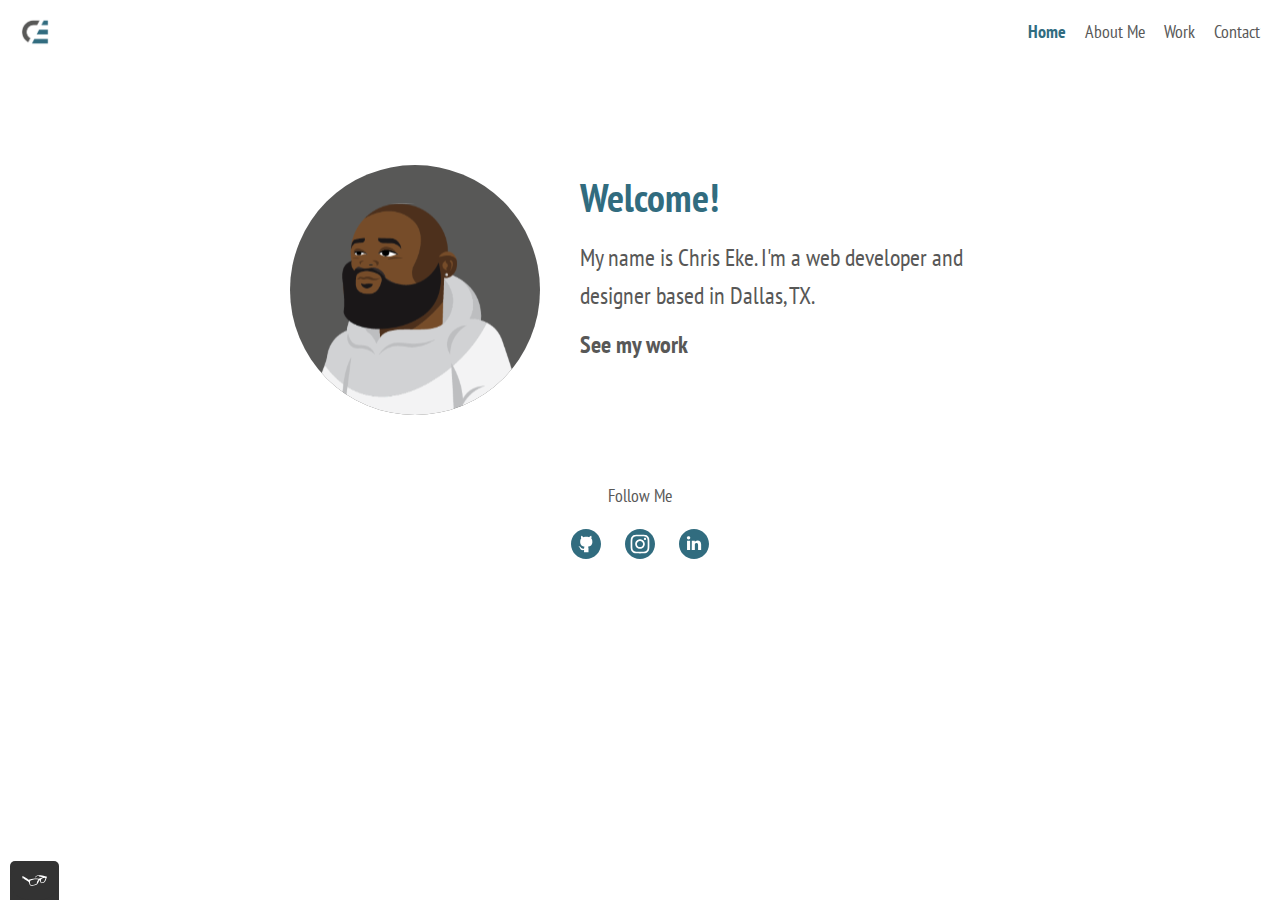
==== index.html @ decbf9c9 "Updated index.html title" ====
<!DOCTYPE html>
<html lang="en" dir="ltr">
  <head>
    <meta charset="utf-8">
    <meta name="viewport" content="width=device-width, initial-scale=1">
    <title>Chris Eke Portfolio</title>
    <link rel="shortcut icon" href="./images/favicon.ico">
    <link rel="stylesheet" type="text/css" href="css/normalize.css">
    <link rel="preconnect" href="https://fonts.gstatic.com">
    <link href="https://fonts.googleapis.com/css2?family=PT+Sans+Narrow:wght@400;700&display=swap" rel="stylesheet">
    <link rel="stylesheet" type="text/css" href="css/styles.css">
  </head>
  <body>

    <header class="page-header">
      <!--My Logo-->
      <img id="website-logo" src="./img/chris-eke-logo.png" alt="Stylized C and E image" class="page-header__item">
      <nav class="page-header__item">
        <div>
          <ul role="menubar" class="navigation-list">
            <li role="presentation">
              <a role="menuitem" href="index.html" class="nav-list__item--active">Home</a>
            </li>
            <li role="presentation">
              <a role="menuitem" href="about.html" class="nav-list__item">About Me</a>
            </li>
            <li role="presentation">
              <a role="menuitem" href="work.html" class="nav-list__item">Work</a>
            </li>
            <li role="presentation">
              <a role="menuitem" href="contact.html" class="nav-list__item">Contact</a>
            </li>
          </ul>
        </div>
      </nav>
    </header>

    <main class="profile">
      <!--A graphic image of me-->
      <img src="./img/graphic-profile-picture.svg" alt="A graphic image of Chris Eke" class="profile__graphic">
      <h1>Welcome!</h1>
      <p>My name is Chris Eke. I'm a web developer and designer based in Dallas, TX.</p>
      <a class="empahsis-link" href="work.html">See my work</a>
    </main>

    <footer class="page-footer">
      <p>Follow Me</p>
      <div class="social">
        <!--Github logo-->
        <img src="./img/github-icon.svg" alt="Github Icon" class="social__icon">
        <!--Instagram logo-->
        <img src="./img/instagram-icon.svg" alt="Instagram Icon" class="social__icon">
        <!--LinkedIn logo-->
        <img src="./img/linkedin-icon.svg" alt="LinkedIn Icon" class="social__icon">
      </div>
    </footer>

    <script src="js/tota11y.min.js"></script>
  </body>
</html>
---- css/styles.css ----
:root {
  --primary-color: #316c7f;
  --secondary-color: #eeeeee;
  --text-color: #585857;
  --light-text: 400;
  --bold-text: 700;
  --nudge-up: translateY(-5px);
}

/*Global Styles---------------*/
* {
  box-sizing: border-box;
}
body {
  font-family: "PT Sans Narrow", sans-serif;
  font-weight: var(--light-text);
  font-size: 18px;
  color: var(--text-color);
  line-height: 1.6;
}
h1 {
  font-size: 40px;
  font-weight: var(--bold-text);
  color: var(--primary-color);
  margin: 10px 0;
}
h2 {
  font-size: 24px;
  font-weight: var(--bold-text);
  color: var(--primary-color);
}
h3 {
  font-size: 18px;
  font-weight: var(--light-text);
  margin: 10px 0;
}
.navigation-list {
  list-style-type: none;
}
.navigation-list li {
  display: inline-block;
  margin-left: 15px;
}
a {
  text-decoration: none;
  color: var(--primary-color);
}
.nav-list__item {
  color: var(--text-color);
  text-decoration: none;
  transition: color .3s, transform .3s;
  display: inline-block;
}
.nav-list__item:hover, .nav-list__item:focus {
  color: var(--primary-color);
  transform: var(--nudge-up);
}
.nav-list__item:active {
  color: var(--primary-color);
  transform: var(--nudge-up);
}
.nav-list__item--active {
  font-weight: var(--bold-text);
  color: var(--primary-color);
  transform: var(--nudge-up);
}
.page-header {
  display: flex;
  width: 100%;
  height: 10%;
  padding: 0px 20px;
  align-items: center;
}
.page-header__item {
  flex: 0 1 auto;
}
.page-header__item:last-child {
  flex-grow: 1;
  text-align: right;
}
.empahsis-link {
  font-size: 24px;
  font-weight: var(--bold-text);
  color: var(--text-color);
  transition: color .3s;
}
.empahsis-link:hover {
  color: var(--primary-color);
  transform: translateY(0);
}
button {
  border: none;
  font-size: 16px;
  font-family: inherit;
  background-color: var(--primary-color);
  border: 2px solid var(--primary-color);
  color: white;
  text-decoration: none;
  padding: 5px 15px;
  border-radius: 25px;
  transition: color .3s, background .3s;
}
button:hover, button:focus {
  cursor: pointer;
  color: var(--primary-color);
  background: none;
}
#website-logo {
  height: 30px;
}
.page-footer {
  clear: both;
  display: flex;
  height: 20%;
  margin: 20px 0px;
  flex-direction: column;
  text-align: center;
}
.social__icon {
  margin: 0px 10px;
  transition: opacity .3s, transform .3s;
}
.social__icon:hover {
  opacity: 0.6;
  cursor: pointer;
  transform: var(--nudge-up);
}

/*Home Page Specific Styles---------------*/
.profile {
  max-width: 700px;
  margin: 100px auto;
}
.profile__graphic {
  float: left;
  width: 250px;
  margin-right: 40px;
  border-radius: 50%;
}
.profile p {
  font-size: 24px;
  margin: 10px;
}

/*About Page Specific Styles--------------*/
.about {
  text-align: center;
  padding: 30px;
}
.about p {
  margin: 0 auto;
  width: 70%;
  margin-bottom: 50px;
}
.skills-table {
  text-align: center;
  margin: 50px auto;
  width: 360px;
}
.skills-table th {
  font-size: 20px;
  color: var(--primary-color);
}
.skills-table tr {
  transition: color .3s;
}
.skills-table tr:hover {
  color: var(--primary-color);
  cursor: pointer;
}
.resume-button {
  font-size: 14px;
  padding: 5px 10px;
  border-radius: 20px;
  background: var(--primary-color);
  border: 2px solid var(--primary-color);
  color: white;
  transition: background .3s, color .3s;
}
.resume-button:hover {
  background: none;
  color: var(--primary-color);
}

/*Animations*/
@keyframes orbit {
  0% {
    transform: translateY(0px);
  }
  100% {
    transform: translateY(20px);
  }
}
.orb {
  animation: .5s orbit infinite alternate ease;
}

/*Contact Page Specific Styles------------*/
.contact {
  text-align: center;
  padding: 30px;
}
#contact_form {
  text-align: center;
}
#contact_form h3 {
  font-weight: var(--bold-text);
  color: var(--primary-color);
}
.label_std {
  font-weight: var(--bold-text);
}
input {
  background-color: var(--secondary-color);
  border: none;
  padding: 5px 10px;
  width: 300px;
}
#message {
  background-color: var(--secondary-color);
  border: none;
  width: 300px;
  height: 100px;
}

/*Work Page Specific Styles--------------*/
section {
  text-align: center;
}
/*Start grid fallback*/
.project-grid__item {
  display: inline-block;
  width: 33%;
}
/*End grid fallback*/
.project-grid {
  display: grid;
  grid-template-columns: 1fr 1fr 1fr;
  grid-gap: 30px;
  padding: 0px 20px;
  text-align: left;
  margin: 50px 0px;
}
.project-grid__item {
  padding: 20px;
  width: auto;
}
.project-grid__item h2 {
  font-weight: var(--bold-text);
  color: var(--text-color);
  margin: 5px 0;
}
.project-grid__item p {
  margin: 5px 0;
}
.project-grid__item--tools-list {
  display: flex;
  width: 100%;
  margin-top: 20px;
  flex-wrap: wrap;
}
.project-grid__item--tools-list--item {
  font-size: 14px;
  padding: 2px 10px;
  background: var(--secondary-color);
  margin-bottom: 5px;
  border-radius: 15px;
  margin-right: 5px;
}
.project-btn {
  font-size: 14px;
  margin-right: 10px;
  padding: 5px 10px;
  border-radius: 20px;
  margin-top: 20px;
  display: inline-block;
}
.project-btn-code {
  border: 1px solid var(--primary-color);
  color: var(--primary-color);
}
.project-btn-demo {
  background: var(--primary-color);
  border: 1px solid var(--primary-color);
  color: white;
}

/*Media Queries*/
@media all and (max-width: 500px) {
  .project-grid {
    grid-template-columns: 1fr;
  }
  .skills-table {
    width: 320px;
  }
  .profile {
    text-align: center;
    display: flex;
    flex-direction: column;
    margin: 50px auto;
  }
  .profile p {
    width: 80%;
    margin: 20px auto;
  }
  .profile__graphic {
    margin: 20px auto;
    height: 200px;
    width: 200px;
  }
}
@media all and (min-width: 500px) and (max-width: 750px) {
  .project-grid {
    grid-template-columns: 1fr 1fr;
  }
}
@media all and (max-width: 750px) {
  .project-grid {
    grid-gap: 10px;
    margin-top: 10px;
  }
  .about p {
    width: 90%;
  }
  h1 {
    font-size: 28px;
  }
}
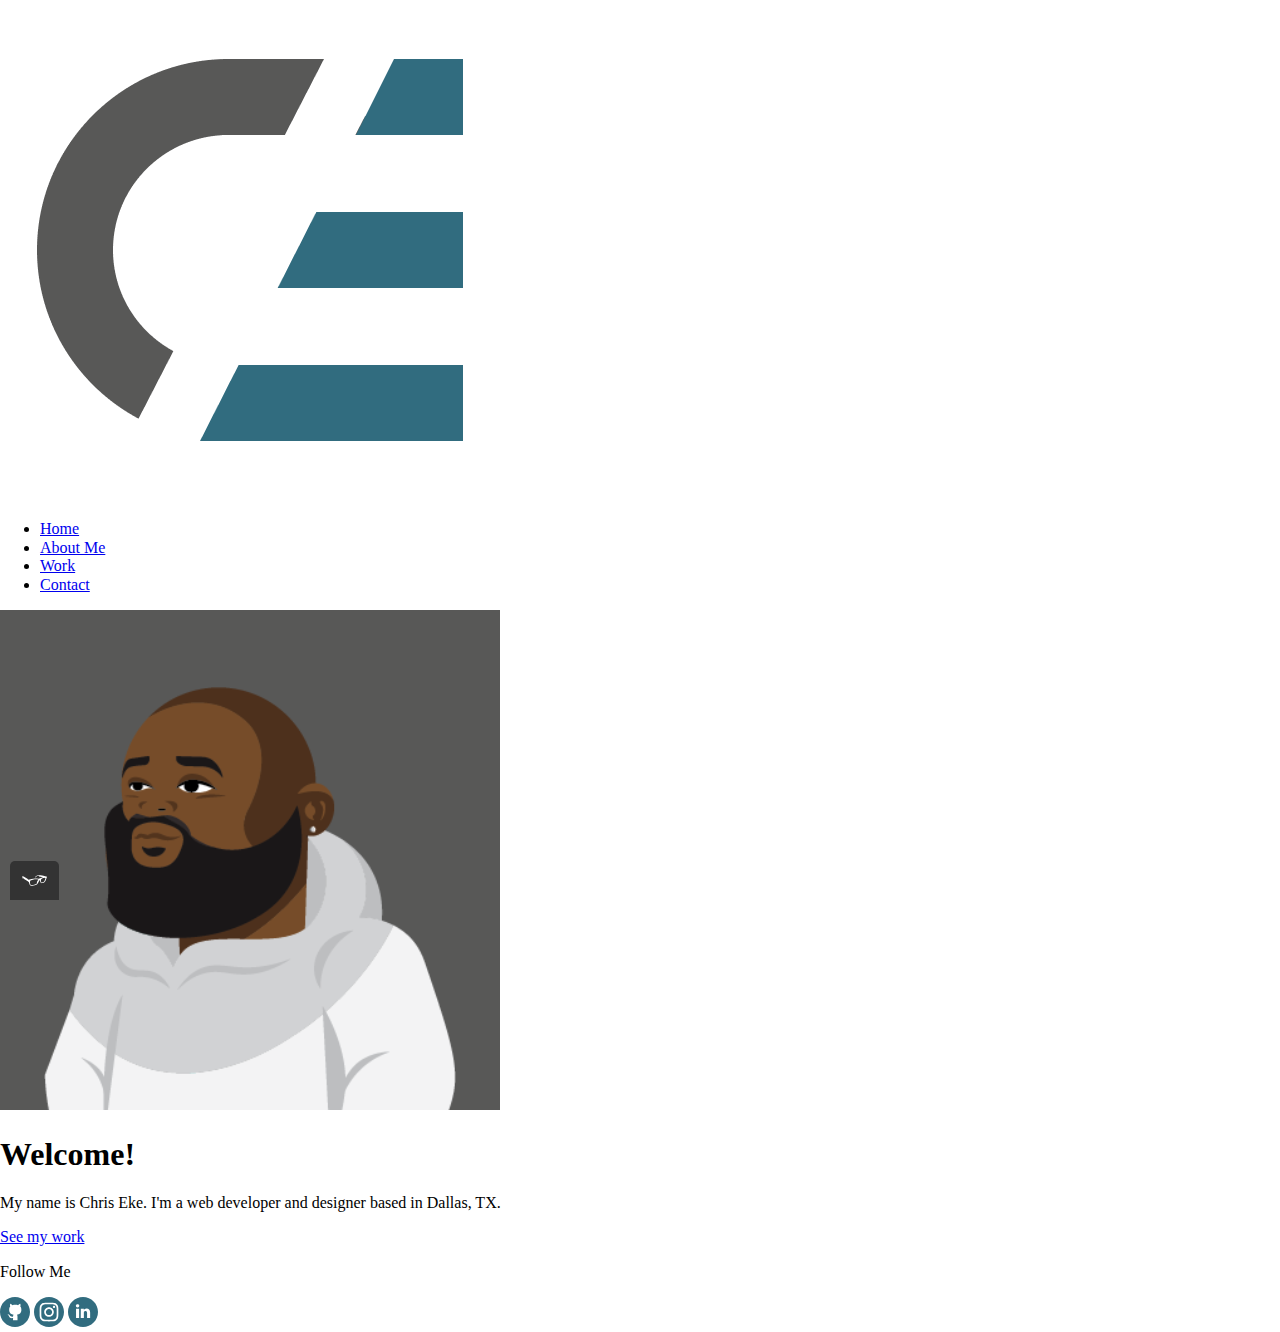
==== commit 3516737f: "Updated CSS link to external sheet on index.html" ====
--- a/index.html
+++ b/index.html
@@ -3,12 +3,12 @@
   <head>
     <meta charset="utf-8">
     <meta name="viewport" content="width=device-width, initial-scale=1">
-    <title>Chris Eke Portfolio</title>
+    <title>Chris Eke's Portfolio</title>
     <link rel="shortcut icon" href="./images/favicon.ico">
     <link rel="stylesheet" type="text/css" href="css/normalize.css">
     <link rel="preconnect" href="https://fonts.gstatic.com">
     <link href="https://fonts.googleapis.com/css2?family=PT+Sans+Narrow:wght@400;700&display=swap" rel="stylesheet">
-    <link rel="stylesheet" type="text/css" href="css/styles.css">
+    <link rel="stylesheet" type="text/css" href="css/styles.production.css">
   </head>
   <body>
 
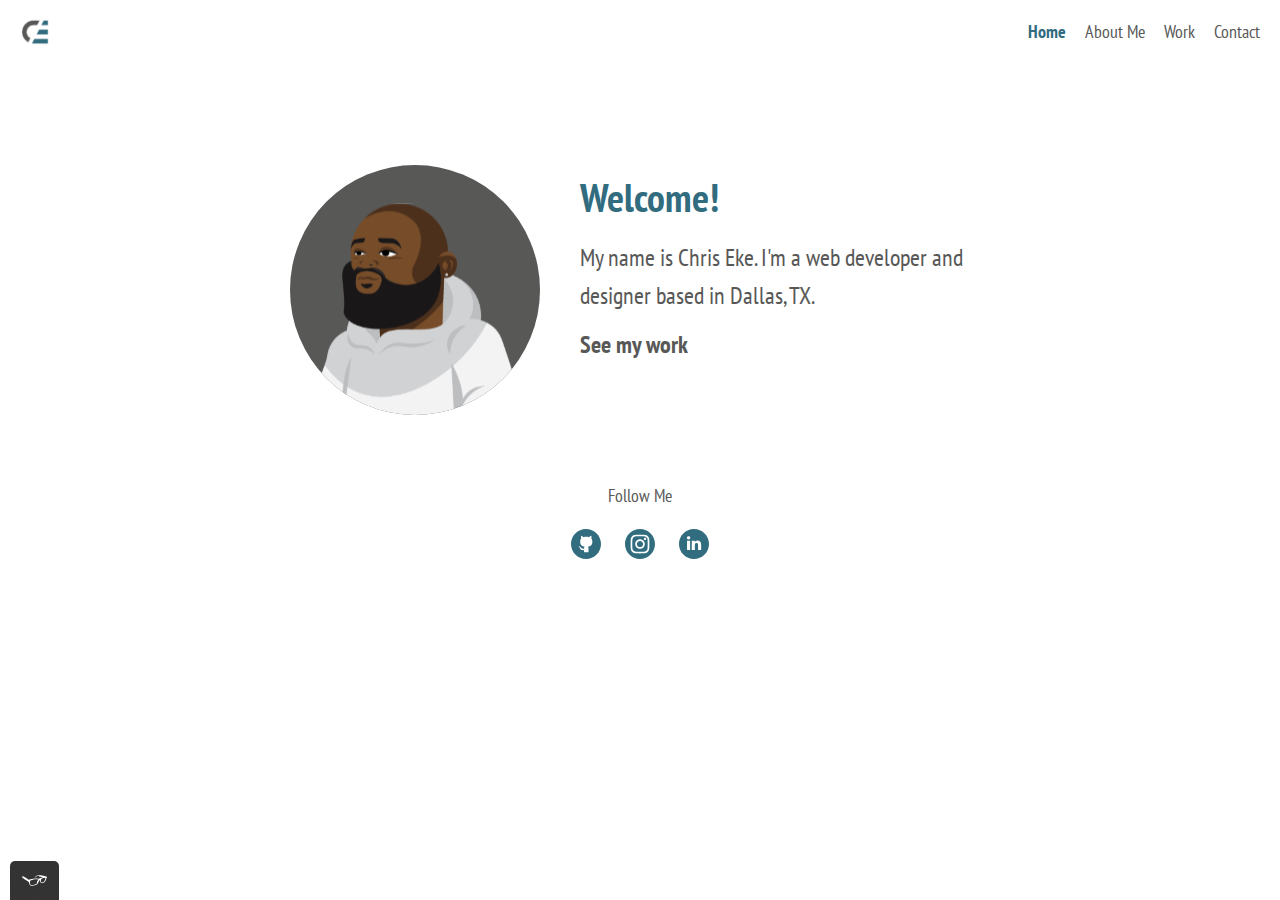
==== commit d8f836d1: "Reverted external css file links back to original as it was done in error" ====
--- a/index.html
+++ b/index.html
@@ -8,7 +8,7 @@
     <link rel="stylesheet" type="text/css" href="css/normalize.css">
     <link rel="preconnect" href="https://fonts.gstatic.com">
     <link href="https://fonts.googleapis.com/css2?family=PT+Sans+Narrow:wght@400;700&display=swap" rel="stylesheet">
-    <link rel="stylesheet" type="text/css" href="css/styles.production.css">
+    <link rel="stylesheet" type="text/css" href="css/styles.css">
   </head>
   <body>
 
--- a/css/styles.css
+++ b/css/styles.css
@@ -0,0 +1,328 @@
+:root {
+  --primary-color: #316c7f;
+  --secondary-color: #eeeeee;
+  --text-color: #585857;
+  --light-text: 400;
+  --bold-text: 700;
+  --nudge-up: translateY(-5px);
+}
+
+/*Global Styles---------------*/
+* {
+  box-sizing: border-box;
+}
+body {
+  font-family: "PT Sans Narrow", sans-serif;
+  font-weight: var(--light-text);
+  font-size: 18px;
+  color: var(--text-color);
+  line-height: 1.6;
+}
+h1 {
+  font-size: 40px;
+  font-weight: var(--bold-text);
+  color: var(--primary-color);
+  margin: 10px 0;
+}
+h2 {
+  font-size: 24px;
+  font-weight: var(--bold-text);
+  color: var(--primary-color);
+}
+h3 {
+  font-size: 18px;
+  font-weight: var(--light-text);
+  margin: 10px 0;
+}
+.navigation-list {
+  list-style-type: none;
+}
+.navigation-list li {
+  display: inline-block;
+  margin-left: 15px;
+}
+a {
+  text-decoration: none;
+  color: var(--primary-color);
+}
+.nav-list__item {
+  color: var(--text-color);
+  text-decoration: none;
+  transition: color .3s, transform .3s;
+  display: inline-block;
+}
+.nav-list__item:hover, .nav-list__item:focus {
+  color: var(--primary-color);
+  transform: var(--nudge-up);
+}
+.nav-list__item:active {
+  color: var(--primary-color);
+  transform: var(--nudge-up);
+}
+.nav-list__item--active {
+  font-weight: var(--bold-text);
+  color: var(--primary-color);
+  transform: var(--nudge-up);
+}
+.page-header {
+  display: flex;
+  width: 100%;
+  height: 10%;
+  padding: 0px 20px;
+  align-items: center;
+}
+.page-header__item {
+  flex: 0 1 auto;
+}
+.page-header__item:last-child {
+  flex-grow: 1;
+  text-align: right;
+}
+.empahsis-link {
+  font-size: 24px;
+  font-weight: var(--bold-text);
+  color: var(--text-color);
+  transition: color .3s;
+}
+.empahsis-link:hover {
+  color: var(--primary-color);
+  transform: translateY(0);
+}
+button {
+  border: none;
+  font-size: 16px;
+  font-family: inherit;
+  background-color: var(--primary-color);
+  border: 2px solid var(--primary-color);
+  color: white;
+  text-decoration: none;
+  padding: 5px 15px;
+  border-radius: 25px;
+  transition: color .3s, background .3s;
+}
+button:hover, button:focus {
+  cursor: pointer;
+  color: var(--primary-color);
+  background: none;
+}
+#website-logo {
+  height: 30px;
+}
+.page-footer {
+  clear: both;
+  display: flex;
+  height: 20%;
+  margin: 20px 0px;
+  flex-direction: column;
+  text-align: center;
+}
+.social__icon {
+  margin: 0px 10px;
+  transition: opacity .3s, transform .3s;
+}
+.social__icon:hover {
+  opacity: 0.6;
+  cursor: pointer;
+  transform: var(--nudge-up);
+}
+
+/*Home Page Specific Styles---------------*/
+.profile {
+  max-width: 700px;
+  margin: 100px auto;
+}
+.profile__graphic {
+  float: left;
+  width: 250px;
+  margin-right: 40px;
+  border-radius: 50%;
+}
+.profile p {
+  font-size: 24px;
+  margin: 10px;
+}
+
+/*About Page Specific Styles--------------*/
+.about {
+  text-align: center;
+  padding: 30px;
+}
+.about p {
+  margin: 0 auto;
+  width: 70%;
+  margin-bottom: 50px;
+}
+.skills-table {
+  text-align: center;
+  margin: 50px auto;
+  width: 360px;
+}
+.skills-table th {
+  font-size: 20px;
+  color: var(--primary-color);
+}
+.skills-table tr {
+  transition: color .3s;
+}
+.skills-table tr:hover {
+  color: var(--primary-color);
+  cursor: pointer;
+}
+.resume-button {
+  font-size: 14px;
+  padding: 5px 10px;
+  border-radius: 20px;
+  background: var(--primary-color);
+  border: 2px solid var(--primary-color);
+  color: white;
+  transition: background .3s, color .3s;
+}
+.resume-button:hover {
+  background: none;
+  color: var(--primary-color);
+}
+
+/*Animations*/
+@keyframes orbit {
+  0% {
+    transform: translateY(0px);
+  }
+  100% {
+    transform: translateY(20px);
+  }
+}
+.orb {
+  animation: .5s orbit infinite alternate ease;
+}
+
+/*Contact Page Specific Styles------------*/
+.contact {
+  text-align: center;
+  padding: 30px;
+}
+#contact_form {
+  text-align: center;
+}
+#contact_form h3 {
+  font-weight: var(--bold-text);
+  color: var(--primary-color);
+}
+.label_std {
+  font-weight: var(--bold-text);
+}
+input {
+  background-color: var(--secondary-color);
+  border: none;
+  padding: 5px 10px;
+  width: 300px;
+}
+#message {
+  background-color: var(--secondary-color);
+  border: none;
+  width: 300px;
+  height: 100px;
+}
+
+/*Work Page Specific Styles--------------*/
+section {
+  text-align: center;
+}
+/*Start grid fallback*/
+.project-grid__item {
+  display: inline-block;
+  width: 33%;
+}
+/*End grid fallback*/
+.project-grid {
+  display: grid;
+  grid-template-columns: 1fr 1fr 1fr;
+  grid-gap: 30px;
+  padding: 0px 20px;
+  text-align: left;
+  margin: 50px 0px;
+}
+.project-grid__item {
+  padding: 20px;
+  width: auto;
+}
+.project-grid__item h2 {
+  font-weight: var(--bold-text);
+  color: var(--text-color);
+  margin: 5px 0;
+}
+.project-grid__item p {
+  margin: 5px 0;
+}
+.project-grid__item--tools-list {
+  display: flex;
+  width: 100%;
+  margin-top: 20px;
+  flex-wrap: wrap;
+}
+.project-grid__item--tools-list--item {
+  font-size: 14px;
+  padding: 2px 10px;
+  background: var(--secondary-color);
+  margin-bottom: 5px;
+  border-radius: 15px;
+  margin-right: 5px;
+}
+.project-btn {
+  font-size: 14px;
+  margin-right: 10px;
+  padding: 5px 10px;
+  border-radius: 20px;
+  margin-top: 20px;
+  display: inline-block;
+}
+.project-btn-code {
+  border: 1px solid var(--primary-color);
+  color: var(--primary-color);
+}
+.project-btn-demo {
+  background: var(--primary-color);
+  border: 1px solid var(--primary-color);
+  color: white;
+}
+
+/*Media Queries*/
+@media all and (max-width: 500px) {
+  .project-grid {
+    grid-template-columns: 1fr;
+  }
+  .skills-table {
+    width: 320px;
+  }
+  .profile {
+    text-align: center;
+    display: flex;
+    flex-direction: column;
+    margin: 50px auto;
+  }
+  .profile p {
+    width: 80%;
+    margin: 20px auto;
+  }
+  .profile__graphic {
+    margin: 20px auto;
+    height: 200px;
+    width: 200px;
+  }
+}
+@media all and (min-width: 500px) and (max-width: 750px) {
+  .project-grid {
+    grid-template-columns: 1fr 1fr;
+  }
+}
+@media all and (max-width: 750px) {
+  .project-grid {
+    grid-gap: 10px;
+    margin-top: 10px;
+  }
+  .about p {
+    width: 90%;
+  }
+  h1 {
+    font-size: 28px;
+  }
+}
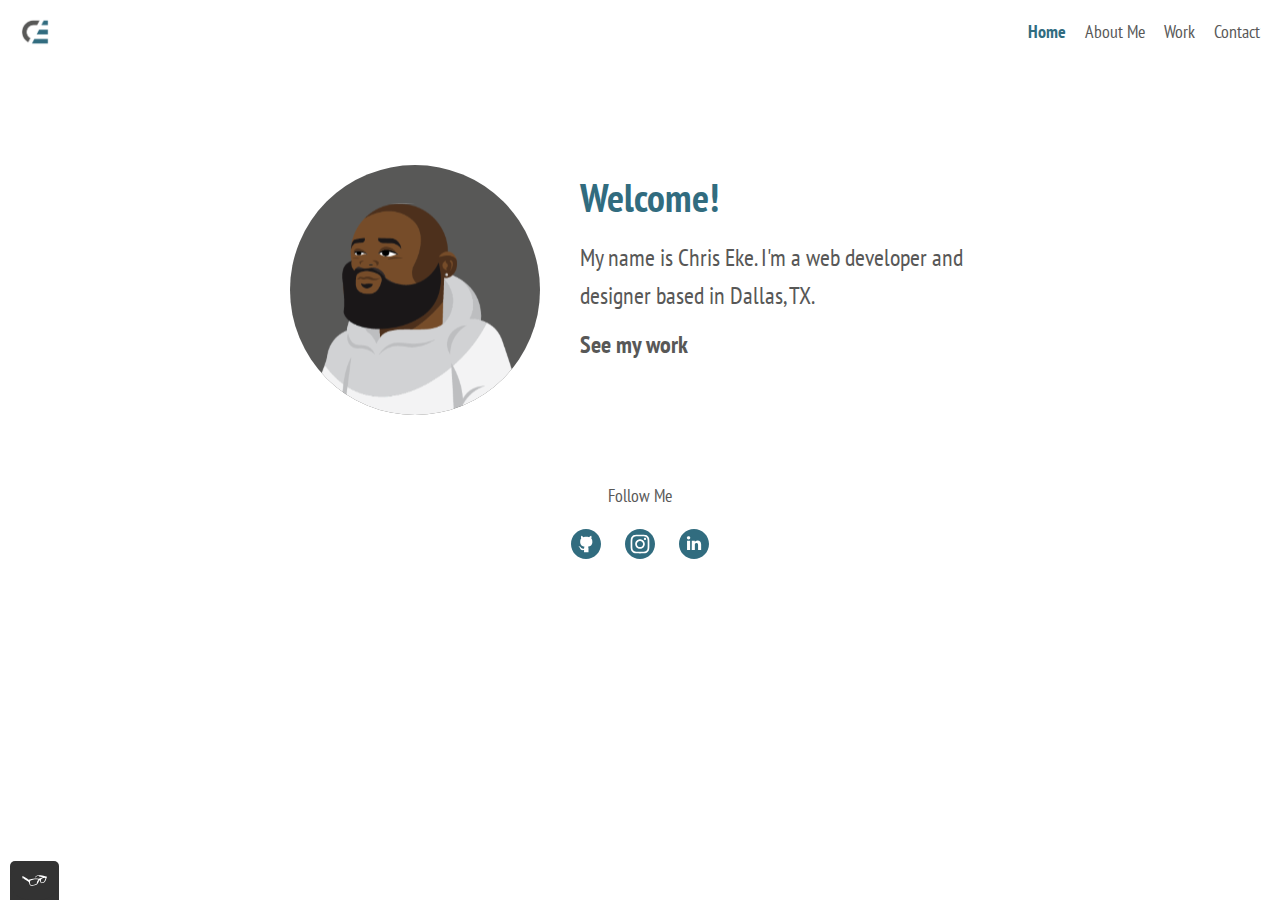
==== commit 0394831e: "Updated all external css sheets to reflect production build css stylesheet" ====
--- a/index.html
+++ b/index.html
@@ -4,11 +4,11 @@
     <meta charset="utf-8">
     <meta name="viewport" content="width=device-width, initial-scale=1">
     <title>Chris Eke's Portfolio</title>
-    <link rel="shortcut icon" href="./images/favicon.ico">
+    <link rel="shortcut icon" href="./img/favicon.ico">
     <link rel="stylesheet" type="text/css" href="css/normalize.css">
     <link rel="preconnect" href="https://fonts.gstatic.com">
     <link href="https://fonts.googleapis.com/css2?family=PT+Sans+Narrow:wght@400;700&display=swap" rel="stylesheet">
-    <link rel="stylesheet" type="text/css" href="css/styles.css">
+    <link rel="stylesheet" type="text/css" href="css/styles.production.css">
   </head>
   <body>
 
--- a/css/styles.production.css
+++ b/css/styles.production.css
@@ -0,0 +1,400 @@
+/*
+* Prefixed by https://autoprefixer.github.io
+* PostCSS: v7.0.29,
+* Autoprefixer: v9.7.6
+* Browsers: last 4 version
+*/
+
+:root {
+  --primary-color: #316c7f;
+  --secondary-color: #eeeeee;
+  --text-color: #585857;
+  --light-text: 400;
+  --bold-text: 700;
+  --nudge-up: translateY(-5px);
+}
+
+/*Global Styles---------------*/
+* {
+  -webkit-box-sizing: border-box;
+          box-sizing: border-box;
+}
+body {
+  font-family: "PT Sans Narrow", sans-serif;
+  font-weight: var(--light-text);
+  font-size: 18px;
+  color: var(--text-color);
+  line-height: 1.6;
+}
+h1 {
+  font-size: 40px;
+  font-weight: var(--bold-text);
+  color: var(--primary-color);
+  margin: 10px 0;
+}
+h2 {
+  font-size: 24px;
+  font-weight: var(--bold-text);
+  color: var(--primary-color);
+}
+h3 {
+  font-size: 18px;
+  font-weight: var(--light-text);
+  margin: 10px 0;
+}
+.navigation-list {
+  list-style-type: none;
+}
+.navigation-list li {
+  display: inline-block;
+  margin-left: 15px;
+}
+a {
+  text-decoration: none;
+  color: var(--primary-color);
+}
+.nav-list__item {
+  color: var(--text-color);
+  text-decoration: none;
+  -webkit-transition: color .3s, -webkit-transform .3s;
+  transition: color .3s, -webkit-transform .3s;
+  -o-transition: color .3s, transform .3s;
+  transition: color .3s, transform .3s;
+  transition: color .3s, transform .3s, -webkit-transform .3s;
+  display: inline-block;
+}
+.nav-list__item:hover, .nav-list__item:focus {
+  color: var(--primary-color);
+  -webkit-transform: var(--nudge-up);
+      -ms-transform: var(--nudge-up);
+          transform: var(--nudge-up);
+}
+.nav-list__item:active {
+  color: var(--primary-color);
+  -webkit-transform: var(--nudge-up);
+      -ms-transform: var(--nudge-up);
+          transform: var(--nudge-up);
+}
+.nav-list__item--active {
+  font-weight: var(--bold-text);
+  color: var(--primary-color);
+  -webkit-transform: var(--nudge-up);
+      -ms-transform: var(--nudge-up);
+          transform: var(--nudge-up);
+}
+.page-header {
+  display: -webkit-box;
+  display: -ms-flexbox;
+  display: flex;
+  width: 100%;
+  height: 10%;
+  padding: 0px 20px;
+  -webkit-box-align: center;
+      -ms-flex-align: center;
+          align-items: center;
+}
+.page-header__item {
+  -webkit-box-flex: 0;
+      -ms-flex: 0 1 auto;
+          flex: 0 1 auto;
+}
+.page-header__item:last-child {
+  -webkit-box-flex: 1;
+      -ms-flex-positive: 1;
+          flex-grow: 1;
+  text-align: right;
+}
+.empahsis-link {
+  font-size: 24px;
+  font-weight: var(--bold-text);
+  color: var(--text-color);
+  -webkit-transition: color .3s;
+  -o-transition: color .3s;
+  transition: color .3s;
+}
+.empahsis-link:hover {
+  color: var(--primary-color);
+  -webkit-transform: translateY(0);
+      -ms-transform: translateY(0);
+          transform: translateY(0);
+}
+button {
+  border: none;
+  font-size: 16px;
+  font-family: inherit;
+  background-color: var(--primary-color);
+  border: 2px solid var(--primary-color);
+  color: white;
+  text-decoration: none;
+  padding: 5px 15px;
+  border-radius: 25px;
+  -webkit-transition: color .3s, background .3s;
+  -o-transition: color .3s, background .3s;
+  transition: color .3s, background .3s;
+}
+button:hover, button:focus {
+  cursor: pointer;
+  color: var(--primary-color);
+  background: none;
+}
+#website-logo {
+  height: 30px;
+}
+.page-footer {
+  clear: both;
+  display: -webkit-box;
+  display: -ms-flexbox;
+  display: flex;
+  height: 20%;
+  margin: 20px 0px;
+  -webkit-box-orient: vertical;
+  -webkit-box-direction: normal;
+      -ms-flex-direction: column;
+          flex-direction: column;
+  text-align: center;
+}
+.social__icon {
+  margin: 0px 10px;
+  -webkit-transition: opacity .3s, -webkit-transform .3s;
+  transition: opacity .3s, -webkit-transform .3s;
+  -o-transition: opacity .3s, transform .3s;
+  transition: opacity .3s, transform .3s;
+  transition: opacity .3s, transform .3s, -webkit-transform .3s;
+}
+.social__icon:hover {
+  opacity: 0.6;
+  cursor: pointer;
+  -webkit-transform: var(--nudge-up);
+      -ms-transform: var(--nudge-up);
+          transform: var(--nudge-up);
+}
+
+/*Home Page Specific Styles---------------*/
+.profile {
+  max-width: 700px;
+  margin: 100px auto;
+}
+.profile__graphic {
+  float: left;
+  width: 250px;
+  margin-right: 40px;
+  border-radius: 50%;
+}
+.profile p {
+  font-size: 24px;
+  margin: 10px;
+}
+
+/*About Page Specific Styles--------------*/
+.about {
+  text-align: center;
+  padding: 30px;
+}
+.about p {
+  margin: 0 auto;
+  width: 70%;
+  margin-bottom: 50px;
+}
+.skills-table {
+  text-align: center;
+  margin: 50px auto;
+  width: 360px;
+}
+.skills-table th {
+  font-size: 20px;
+  color: var(--primary-color);
+}
+.skills-table tr {
+  -webkit-transition: color .3s;
+  -o-transition: color .3s;
+  transition: color .3s;
+}
+.skills-table tr:hover {
+  color: var(--primary-color);
+  cursor: pointer;
+}
+.resume-button {
+  font-size: 14px;
+  padding: 5px 10px;
+  border-radius: 20px;
+  background: var(--primary-color);
+  border: 2px solid var(--primary-color);
+  color: white;
+  -webkit-transition: background .3s, color .3s;
+  -o-transition: background .3s, color .3s;
+  transition: background .3s, color .3s;
+}
+.resume-button:hover {
+  background: none;
+  color: var(--primary-color);
+}
+
+/*Animations*/
+@-webkit-keyframes orbit {
+  0% {
+    -webkit-transform: translateY(0px);
+            transform: translateY(0px);
+  }
+  100% {
+    -webkit-transform: translateY(20px);
+            transform: translateY(20px);
+  }
+}
+@keyframes orbit {
+  0% {
+    -webkit-transform: translateY(0px);
+            transform: translateY(0px);
+  }
+  100% {
+    -webkit-transform: translateY(20px);
+            transform: translateY(20px);
+  }
+}
+.orb {
+  -webkit-animation: .5s orbit infinite alternate ease;
+          animation: .5s orbit infinite alternate ease;
+}
+
+/*Contact Page Specific Styles------------*/
+.contact {
+  text-align: center;
+  padding: 30px;
+}
+#contact_form {
+  text-align: center;
+}
+#contact_form h3 {
+  font-weight: var(--bold-text);
+  color: var(--primary-color);
+}
+.label_std {
+  font-weight: var(--bold-text);
+}
+input {
+  background-color: var(--secondary-color);
+  border: none;
+  padding: 5px 10px;
+  width: 300px;
+}
+#message {
+  background-color: var(--secondary-color);
+  border: none;
+  width: 300px;
+  height: 100px;
+}
+
+/*Work Page Specific Styles--------------*/
+section {
+  text-align: center;
+}
+/*Start grid fallback*/
+.project-grid__item {
+  display: inline-block;
+  width: 33%;
+}
+/*End grid fallback*/
+.project-grid {
+  display: -ms-grid;
+  display: grid;
+  -ms-grid-columns: 1fr 30px 1fr 30px 1fr;
+  grid-template-columns: 1fr 1fr 1fr;
+  grid-gap: 30px;
+  padding: 0px 20px;
+  text-align: left;
+  margin: 50px 0px;
+}
+.project-grid__item {
+  padding: 20px;
+  width: auto;
+}
+.project-grid__item h2 {
+  font-weight: var(--bold-text);
+  color: var(--text-color);
+  margin: 5px 0;
+}
+.project-grid__item p {
+  margin: 5px 0;
+}
+.project-grid__item--tools-list {
+  display: -webkit-box;
+  display: -ms-flexbox;
+  display: flex;
+  width: 100%;
+  margin-top: 20px;
+  -ms-flex-wrap: wrap;
+      flex-wrap: wrap;
+}
+.project-grid__item--tools-list--item {
+  font-size: 14px;
+  padding: 2px 10px;
+  background: var(--secondary-color);
+  margin-bottom: 5px;
+  border-radius: 15px;
+  margin-right: 5px;
+}
+.project-btn {
+  font-size: 14px;
+  margin-right: 10px;
+  padding: 5px 10px;
+  border-radius: 20px;
+  margin-top: 20px;
+  display: inline-block;
+}
+.project-btn-code {
+  border: 1px solid var(--primary-color);
+  color: var(--primary-color);
+}
+.project-btn-demo {
+  background: var(--primary-color);
+  border: 1px solid var(--primary-color);
+  color: white;
+}
+
+/*Media Queries*/
+@media all and (max-width: 500px) {
+  .project-grid {
+    -ms-grid-columns: 1fr;
+    grid-template-columns: 1fr;
+  }
+  .skills-table {
+    width: 320px;
+  }
+  .profile {
+    text-align: center;
+    display: -webkit-box;
+    display: -ms-flexbox;
+    display: flex;
+    -webkit-box-orient: vertical;
+    -webkit-box-direction: normal;
+        -ms-flex-direction: column;
+            flex-direction: column;
+    margin: 50px auto;
+  }
+  .profile p {
+    width: 80%;
+    margin: 20px auto;
+  }
+  .profile__graphic {
+    margin: 20px auto;
+    height: 200px;
+    width: 200px;
+  }
+}
+@media all and (min-width: 500px) and (max-width: 750px) {
+  .project-grid {
+    -ms-grid-columns: 1fr 30px 1fr;
+    grid-template-columns: 1fr 1fr;
+  }
+}
+@media all and (max-width: 750px) {
+  .project-grid {
+    grid-gap: 10px;
+    margin-top: 10px;
+  }
+  .about p {
+    width: 90%;
+  }
+  h1 {
+    font-size: 28px;
+  }
+}
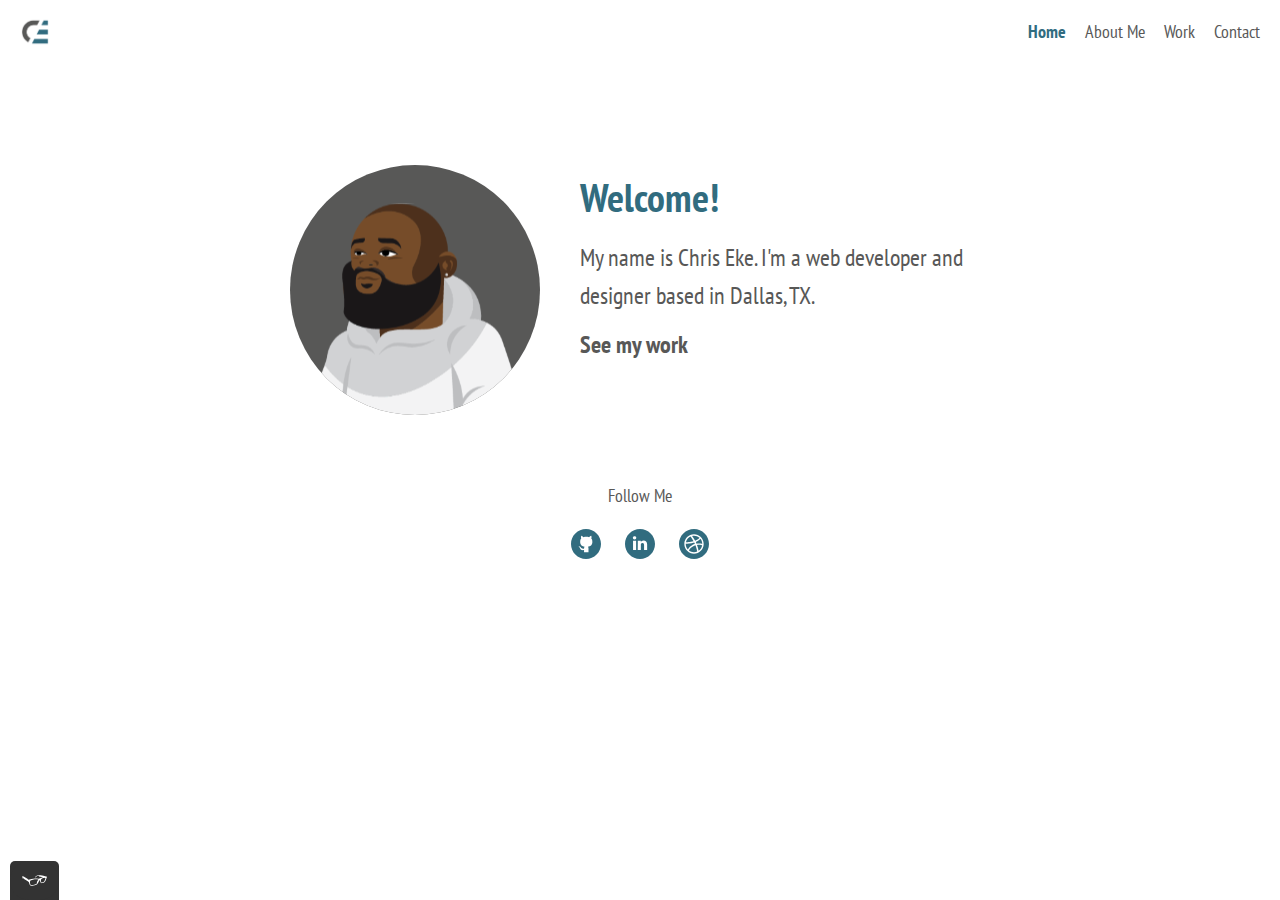
==== commit 27b47c84: "Added Dribbble Social Icon and Link and Removed Instagram Social Icon and link" ====
--- a/index.html
+++ b/index.html
@@ -47,11 +47,11 @@
       <p>Follow Me</p>
       <div class="social">
         <!--Github logo-->
-        <img src="./img/github-icon.svg" alt="Github Icon" class="social__icon">
-        <!--Instagram logo-->
-        <img src="./img/instagram-icon.svg" alt="Instagram Icon" class="social__icon">
+        <a href="https://github.com/DevEke/" target="_blank"><img src="./img/github-icon.svg" alt="Github Icon" class="social__icon"></a>
         <!--LinkedIn logo-->
-        <img src="./img/linkedin-icon.svg" alt="LinkedIn Icon" class="social__icon">
+        <a href="http://linkedin.com/in/chris-eke-30a1b5118" target="_blank"><img src="./img/linkedin-icon.svg" alt="LinkedIn Icon" class="social__icon"></a>
+        <!--Dribbble logo-->
+        <a href="https://dribbble.com/chriseke" target="_blank"><img src="./img/dribbble-icon.svg" alt="Dribbble Icon" class="social__icon"></a>
       </div>
     </footer>
 
--- a/css/styles.production.css
+++ b/css/styles.production.css
@@ -5,316 +5,361 @@
 * Browsers: last 4 version
 */
 
-:root {
-  --primary-color: #316c7f;
-  --secondary-color: #eeeeee;
-  --text-color: #585857;
-  --light-text: 400;
-  --bold-text: 700;
-  --nudge-up: translateY(-5px);
-}
-
-/*Global Styles---------------*/
+/* Global Styles--------------- */
 * {
   -webkit-box-sizing: border-box;
-          box-sizing: border-box;
-}
+  box-sizing: border-box;
+}
+
 body {
   font-family: "PT Sans Narrow", sans-serif;
-  font-weight: var(--light-text);
+  font-weight: 400;
   font-size: 18px;
-  color: var(--text-color);
+  color: #585857;
   line-height: 1.6;
 }
+
 h1 {
   font-size: 40px;
-  font-weight: var(--bold-text);
-  color: var(--primary-color);
+  font-weight: 700;
+  color: #316c7f;
   margin: 10px 0;
 }
+
 h2 {
   font-size: 24px;
-  font-weight: var(--bold-text);
-  color: var(--primary-color);
-}
+  font-weight: 700;
+  color: #316c7f;
+}
+
 h3 {
   font-size: 18px;
-  font-weight: var(--light-text);
+  font-weight: 400;
   margin: 10px 0;
 }
+
 .navigation-list {
   list-style-type: none;
 }
+
 .navigation-list li {
   display: inline-block;
   margin-left: 15px;
 }
+
 a {
   text-decoration: none;
-  color: var(--primary-color);
-}
+  color: #316c7f;
+}
+
 .nav-list__item {
-  color: var(--text-color);
+  color: #585857;
   text-decoration: none;
-  -webkit-transition: color .3s, -webkit-transform .3s;
-  transition: color .3s, -webkit-transform .3s;
-  -o-transition: color .3s, transform .3s;
-  transition: color .3s, transform .3s;
-  transition: color .3s, transform .3s, -webkit-transform .3s;
+  -webkit-transition: color 0.3s, -webkit-transform 0.3s;
+  -o-transition: color 0.3s, transform 0.3s;
+  transition: color 0.3s, transform 0.3s;
   display: inline-block;
 }
-.nav-list__item:hover, .nav-list__item:focus {
-  color: var(--primary-color);
-  -webkit-transform: var(--nudge-up);
-      -ms-transform: var(--nudge-up);
-          transform: var(--nudge-up);
-}
+
+.nav-list__item:hover {
+  color: #316c7f;
+  -webkit-transform: translateY(-5px);
+  -ms-transform: translateY(-5px);
+  transform: translateY(-5px);
+}
+
+.nav-list__item:focus {
+  color: #316c7f;
+  -webkit-transform: translateY(-5px);
+  -ms-transform: translateY(-5px);
+  transform: translateY(-5px);
+}
+
 .nav-list__item:active {
-  color: var(--primary-color);
-  -webkit-transform: var(--nudge-up);
-      -ms-transform: var(--nudge-up);
-          transform: var(--nudge-up);
-}
+  color: #316c7f;
+  -webkit-transform: translateY(-5px);
+  -ms-transform: translateY(-5px);
+  transform: translateY(-5px);
+}
+
 .nav-list__item--active {
-  font-weight: var(--bold-text);
-  color: var(--primary-color);
-  -webkit-transform: var(--nudge-up);
-      -ms-transform: var(--nudge-up);
-          transform: var(--nudge-up);
-}
+  font-weight: 700;
+  color: #316c7f;
+  -webkit-transform: translateY(-5px);
+  -ms-transform: translateY(-5px);
+  transform: translateY(-5px);
+}
+
 .page-header {
   display: -webkit-box;
   display: -ms-flexbox;
   display: flex;
   width: 100%;
   height: 10%;
-  padding: 0px 20px;
+  padding: 0 20px;
   -webkit-box-align: center;
-      -ms-flex-align: center;
-          align-items: center;
-}
+  -ms-flex-align: center;
+  align-items: center;
+}
+
 .page-header__item {
   -webkit-box-flex: 0;
-      -ms-flex: 0 1 auto;
-          flex: 0 1 auto;
-}
+  -ms-flex: 0 1 auto;
+  flex: 0 1 auto;
+}
+
 .page-header__item:last-child {
   -webkit-box-flex: 1;
-      -ms-flex-positive: 1;
-          flex-grow: 1;
+  -ms-flex-positive: 1;
+  flex-grow: 1;
   text-align: right;
 }
+
 .empahsis-link {
   font-size: 24px;
-  font-weight: var(--bold-text);
-  color: var(--text-color);
-  -webkit-transition: color .3s;
-  -o-transition: color .3s;
-  transition: color .3s;
-}
+  font-weight: 700;
+  color: #585857;
+  -webkit-transition: color 0.3s;
+  -o-transition: color 0.3s;
+  transition: color 0.3s;
+}
+
 .empahsis-link:hover {
-  color: var(--primary-color);
+  color: #316c7f;
   -webkit-transform: translateY(0);
-      -ms-transform: translateY(0);
-          transform: translateY(0);
-}
+  -ms-transform: translateY(0);
+  transform: translateY(0);
+}
+
 button {
-  border: none;
   font-size: 16px;
   font-family: inherit;
-  background-color: var(--primary-color);
-  border: 2px solid var(--primary-color);
+  background-color: #316c7f;
+  border: 2px solid #316c7f;
   color: white;
   text-decoration: none;
   padding: 5px 15px;
   border-radius: 25px;
-  -webkit-transition: color .3s, background .3s;
-  -o-transition: color .3s, background .3s;
-  transition: color .3s, background .3s;
-}
-button:hover, button:focus {
+  -webkit-transition: color 0.3s, background 0.3s;
+  -o-transition: color 0.3s, background 0.3s;
+  transition: color 0.3s, background 0.3s;
+}
+
+button:hover {
   cursor: pointer;
-  color: var(--primary-color);
-  background: none;
-}
+  color: #316c7f;
+  background: inherit;
+}
+
+button:focus {
+  cursor: pointer;
+  color: #316c7f;
+  background: inherit;
+}
+
 #website-logo {
   height: 30px;
 }
+
 .page-footer {
   clear: both;
   display: -webkit-box;
   display: -ms-flexbox;
   display: flex;
   height: 20%;
-  margin: 20px 0px;
+  margin: 20px 0;
   -webkit-box-orient: vertical;
   -webkit-box-direction: normal;
-      -ms-flex-direction: column;
-          flex-direction: column;
-  text-align: center;
-}
+  -ms-flex-direction: column;
+  flex-direction: column;
+  text-align: center;
+}
+
 .social__icon {
-  margin: 0px 10px;
-  -webkit-transition: opacity .3s, -webkit-transform .3s;
-  transition: opacity .3s, -webkit-transform .3s;
-  -o-transition: opacity .3s, transform .3s;
-  transition: opacity .3s, transform .3s;
-  transition: opacity .3s, transform .3s, -webkit-transform .3s;
-}
+  margin: 0 10px;
+  -webkit-transition: opacity 0.3s, -webkit-transform 0.3s;
+  -o-transition: opacity 0.3s, transform 0.3s;
+  transition: opacity 0.3s, transform 0.3s;
+}
+
 .social__icon:hover {
   opacity: 0.6;
   cursor: pointer;
-  -webkit-transform: var(--nudge-up);
-      -ms-transform: var(--nudge-up);
-          transform: var(--nudge-up);
-}
-
-/*Home Page Specific Styles---------------*/
+  -webkit-transform: translateY(-5px);
+  -ms-transform: translateY(-5px);
+  transform: translateY(-5px);
+}
+
+/* Home Page Specific Styles--------------- */
 .profile {
   max-width: 700px;
   margin: 100px auto;
 }
+
 .profile__graphic {
   float: left;
   width: 250px;
   margin-right: 40px;
   border-radius: 50%;
 }
+
 .profile p {
   font-size: 24px;
   margin: 10px;
 }
 
-/*About Page Specific Styles--------------*/
+/* About Page Specific Styles-------------- */
 .about {
   text-align: center;
   padding: 30px;
 }
+
 .about p {
-  margin: 0 auto;
+  margin: 0 auto 50px;
   width: 70%;
-  margin-bottom: 50px;
-}
+}
+
 .skills-table {
   text-align: center;
   margin: 50px auto;
   width: 360px;
 }
+
 .skills-table th {
   font-size: 20px;
-  color: var(--primary-color);
-}
+  color: #316c7f;
+}
+
 .skills-table tr {
-  -webkit-transition: color .3s;
-  -o-transition: color .3s;
-  transition: color .3s;
-}
+  -webkit-transition: color 0.3s;
+  -o-transition: color 0.3s;
+  transition: color 0.3s;
+}
+
 .skills-table tr:hover {
-  color: var(--primary-color);
+  color: #316c7f;
   cursor: pointer;
 }
+
 .resume-button {
   font-size: 14px;
   padding: 5px 10px;
   border-radius: 20px;
-  background: var(--primary-color);
-  border: 2px solid var(--primary-color);
+  background: #316c7f;
+  border: 2px solid #316c7f;
   color: white;
-  -webkit-transition: background .3s, color .3s;
-  -o-transition: background .3s, color .3s;
-  transition: background .3s, color .3s;
-}
+  -webkit-transition: background 0.3s, color 0.3s;
+  -o-transition: background 0.3s, color 0.3s;
+  transition: background 0.3s, color 0.3s;
+}
+
 .resume-button:hover {
-  background: none;
-  color: var(--primary-color);
-}
-
-/*Animations*/
+  background: inherit;
+  color: #316c7f;
+}
+
+/* Animations */
 @-webkit-keyframes orbit {
   0% {
-    -webkit-transform: translateY(0px);
-            transform: translateY(0px);
-  }
+    -webkit-transform: translateY(0);
+    transform: translateY(0);
+  }
+
   100% {
     -webkit-transform: translateY(20px);
-            transform: translateY(20px);
-  }
-}
+    transform: translateY(20px);
+  }
+}
+
 @keyframes orbit {
   0% {
-    -webkit-transform: translateY(0px);
-            transform: translateY(0px);
-  }
+    -webkit-transform: translateY(0);
+    transform: translateY(0);
+  }
+
   100% {
     -webkit-transform: translateY(20px);
-            transform: translateY(20px);
-  }
-}
+    transform: translateY(20px);
+  }
+}
+
 .orb {
-  -webkit-animation: .5s orbit infinite alternate ease;
-          animation: .5s orbit infinite alternate ease;
-}
-
-/*Contact Page Specific Styles------------*/
+  -webkit-animation: 0.5s orbit infinite alternate ease;
+  animation: 0.5s orbit infinite alternate ease;
+}
+
+/* Contact Page Specific Styles------------ */
 .contact {
   text-align: center;
   padding: 30px;
 }
+
 #contact_form {
   text-align: center;
 }
+
 #contact_form h3 {
-  font-weight: var(--bold-text);
-  color: var(--primary-color);
-}
+  font-weight: 700;
+  color: #316c7f;
+}
+
 .label_std {
-  font-weight: var(--bold-text);
-}
+  font-weight: 700;
+}
+
 input {
-  background-color: var(--secondary-color);
+  background-color: #eee;
   border: none;
   padding: 5px 10px;
   width: 300px;
 }
+
 #message {
-  background-color: var(--secondary-color);
+  background-color: #eee;
   border: none;
   width: 300px;
   height: 100px;
 }
 
-/*Work Page Specific Styles--------------*/
+#form-submit-btn {
+  color: white;
+}
+
+/* Work Page Specific Styles-------------- */
 section {
   text-align: center;
 }
-/*Start grid fallback*/
+
+/* Start grid fallback */
 .project-grid__item {
   display: inline-block;
-  width: 33%;
-}
-/*End grid fallback*/
+  padding: 20px;
+  width: auto;
+}
+
+/* End grid fallback */
 .project-grid {
   display: -ms-grid;
   display: grid;
   -ms-grid-columns: 1fr 30px 1fr 30px 1fr;
   grid-template-columns: 1fr 1fr 1fr;
   grid-gap: 30px;
-  padding: 0px 20px;
+  padding: 0 20px;
   text-align: left;
-  margin: 50px 0px;
-}
-.project-grid__item {
-  padding: 20px;
-  width: auto;
-}
+  margin: 50px 0;
+  background: inherit;
+}
+
 .project-grid__item h2 {
-  font-weight: var(--bold-text);
-  color: var(--text-color);
+  font-weight: 700;
+  color: #585857;
   margin: 5px 0;
 }
+
 .project-grid__item p {
   margin: 5px 0;
 }
+
 .project-grid__item--tools-list {
   display: -webkit-box;
   display: -ms-flexbox;
@@ -322,16 +367,18 @@
   width: 100%;
   margin-top: 20px;
   -ms-flex-wrap: wrap;
-      flex-wrap: wrap;
-}
+  flex-wrap: wrap;
+}
+
 .project-grid__item--tools-list--item {
   font-size: 14px;
   padding: 2px 10px;
-  background: var(--secondary-color);
+  background: #eee;
   margin-bottom: 5px;
   border-radius: 15px;
   margin-right: 5px;
 }
+
 .project-btn {
   font-size: 14px;
   margin-right: 10px;
@@ -340,25 +387,29 @@
   margin-top: 20px;
   display: inline-block;
 }
+
 .project-btn-code {
-  border: 1px solid var(--primary-color);
-  color: var(--primary-color);
-}
+  border: 1px solid #316c7f;
+  color: #316c7f;
+}
+
 .project-btn-demo {
-  background: var(--primary-color);
-  border: 1px solid var(--primary-color);
+  background: #316c7f;
+  border: 1px solid #316c7f;
   color: white;
 }
 
-/*Media Queries*/
+/* Media Queries */
 @media all and (max-width: 500px) {
   .project-grid {
     -ms-grid-columns: 1fr;
     grid-template-columns: 1fr;
   }
+
   .skills-table {
     width: 320px;
   }
+
   .profile {
     text-align: center;
     display: -webkit-box;
@@ -366,34 +417,40 @@
     display: flex;
     -webkit-box-orient: vertical;
     -webkit-box-direction: normal;
-        -ms-flex-direction: column;
-            flex-direction: column;
+    -ms-flex-direction: column;
+    flex-direction: column;
     margin: 50px auto;
   }
+
   .profile p {
     width: 80%;
     margin: 20px auto;
   }
+
   .profile__graphic {
     margin: 20px auto;
     height: 200px;
     width: 200px;
   }
 }
+
 @media all and (min-width: 500px) and (max-width: 750px) {
   .project-grid {
     -ms-grid-columns: 1fr 30px 1fr;
     grid-template-columns: 1fr 1fr;
   }
 }
+
 @media all and (max-width: 750px) {
   .project-grid {
     grid-gap: 10px;
     margin-top: 10px;
   }
+
   .about p {
     width: 90%;
   }
+
   h1 {
     font-size: 28px;
   }
